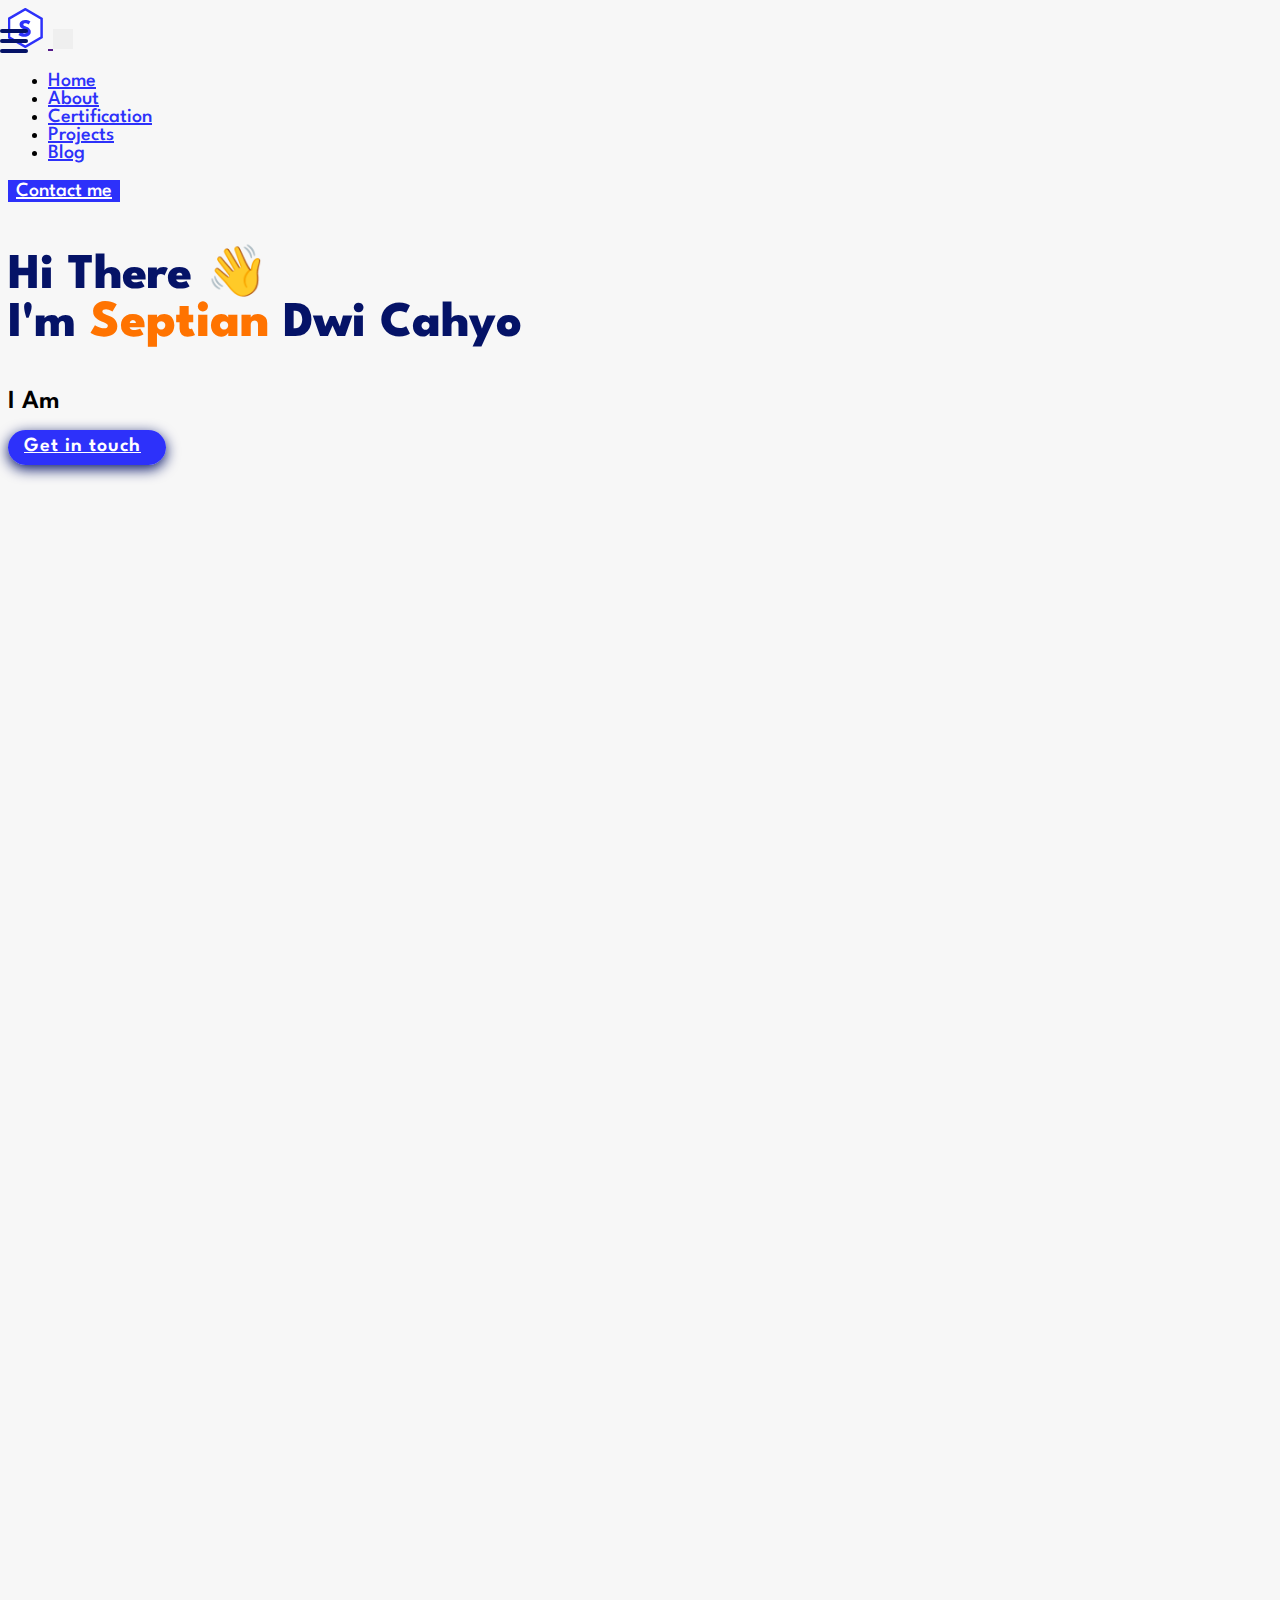
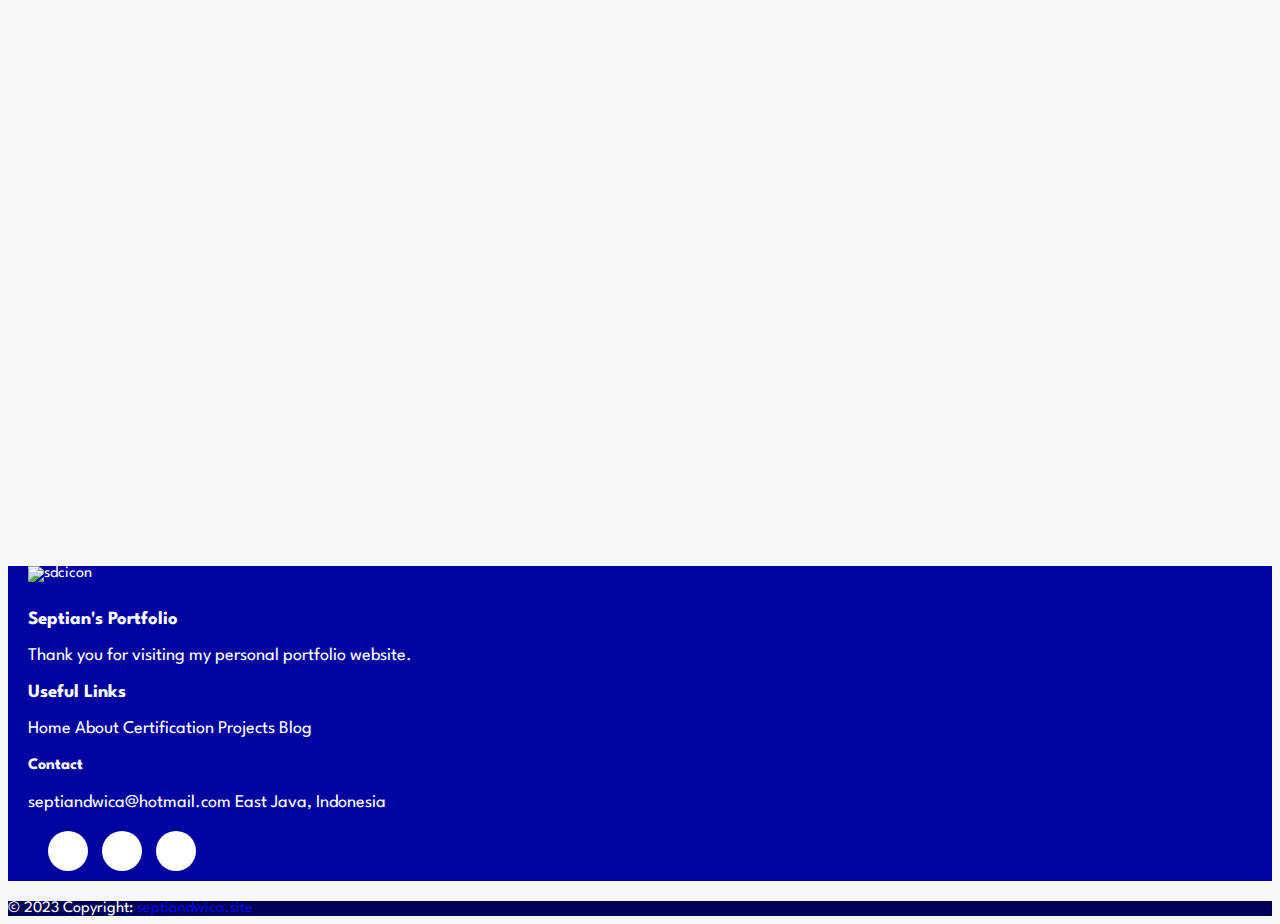
==== index.html @ 1469646e "update" ====
<!DOCTYPE html>
<html lang="en">
    <head>
        <meta charset="utf-8"/>
        <meta name="viewport" content="width=device-width, initial-scale=1"/>
        <meta
            name="keywords"
            content="Septiandwica, Septian dwi cahyo, septian, portfolio, personal portfolio, portfolio design, portfolio website"/>
        <meta
            name="description"
            content="Welcome to septian's Portfolio. Front-End Web Developer, UI/UX Designer and Content Creator"/>
        <link
            href="https://cdn.jsdelivr.net/npm/bootstrap@5.3.0-alpha1/dist/css/bootstrap.min.css"
            rel="stylesheet"
            integrity="sha384-GLhlTQ8iRABdZLl6O3oVMWSktQOp6b7In1Zl3/Jr59b6EGGoI1aFkw7cmDA6j6gD"
            crossorigin="anonymous"/>
        <link rel="stylesheet" href="src/style.css"/>
        <link
            rel="stylesheet"
            href="https://cdnjs.cloudflare.com/ajax/libs/font-awesome/6.2.1/css/all.min.css"
            integrity="sha512-MV7K8+y+gLIBoVD59lQIYicR65iaqukzvf/nwasF0nqhPay5w/9lJmVM2hMDcnK1OnMGCdVK+iQrJ7lzPJQd1w=="
            crossorigin="anonymous"
            referrerpolicy="no-referrer"/>
        <link rel="stylesheet" href="https://unpkg.com/aos@next/dist/aos.css"/>
        <link id="favicon" rel="shortcut icon" href="./assets/img/sdcicon.svg"/>
        <title>Septian Dwi Cahyo</title>
    </head>
    <body class="click-trigger">
        <nav
            class="navbar d-flex w-100 position-fixed navbar-expand-lg navbar-light bg-transparent">
            <div class="container">
                <a class="navbar-brand" href="">
                    <svg
                        id="icon-bg"
                        width="40"
                        height="40"
                        viewbox="0 0 486 486"
                        xmlns="http://www.w3.org/2000/svg">
                        <path
                            id="icon-st"
                            d="M12.5 128.717L210.444 14.4338L408.388 128.717V357.283L210.444 471.566L12.5 357.283V128.717Z"
                            stroke="#2D31FA"
                            stroke-width="30"/>
                        <path
                            id="icon-s"
                            d="M207.6 144.4C219.9 144.4 230.65 145.75 239.85 148.45C249.05 151.15 256.45 154 262.05 157C267.65 160 271.05 162 272.25 163L250.65 199.15C249.05 197.95 246.3 196.2 242.4 193.9C238.6 191.6 234.05 189.55 228.75 187.75C223.55 185.95 218.1 185.05 212.4 185.05C204.7 185.05 198.45 186.45 193.65 189.25C188.95 191.95 186.6 196 186.6 201.4C186.6 205.1 187.85 208.45 190.35 211.45C192.95 214.35 196.85 217.15 202.05 219.85C207.35 222.45 214.05 225.3 222.15 228.4C229.55 231.1 236.5 234.3 243 238C249.5 241.7 255.2 246.1 260.1 251.2C265.1 256.2 269.05 262 271.95 268.6C274.85 275.2 276.3 282.7 276.3 291.1C276.3 301.1 274.25 309.8 270.15 317.2C266.05 324.5 260.45 330.55 253.35 335.35C246.35 340.15 238.35 343.7 229.35 346C220.45 348.4 211.2 349.6 201.6 349.6C188 349.6 175.8 348.05 165 344.95C154.3 341.85 145.65 338.5 139.05 334.9C132.45 331.3 128.5 328.9 127.2 327.7L149.55 290.05C150.75 290.95 153.05 292.4 156.45 294.4C159.95 296.4 164.2 298.5 169.2 300.7C174.2 302.8 179.5 304.6 185.1 306.1C190.8 307.6 196.4 308.35 201.9 308.35C211.1 308.35 218 306.6 222.6 303.1C227.2 299.5 229.5 294.8 229.5 289C229.5 284.7 228.05 280.85 225.15 277.45C222.25 274.05 217.9 270.85 212.1 267.85C206.3 264.75 199.05 261.5 190.35 258.1C181.65 254.6 173.5 250.35 165.9 245.35C158.4 240.35 152.3 234.1 147.6 226.6C142.9 219.1 140.55 209.8 140.55 198.7C140.55 187.6 143.65 178 149.85 169.9C156.15 161.7 164.4 155.4 174.6 151C184.9 146.6 195.9 144.4 207.6 144.4Z"
                            fill="#2D31FA"/>
                    </svg>
                </a>

                <button
                    class="navbar-toggler position-relative collapsed"
                    type="button"
                    data-bs-toggle="collapse"
                    data-bs-target="#navbarNav"
                    aria-controls="navbarNav"
                    aria-expanded="false"
                    aria-label="Toggle navigation">
                    <span class="toggler-icon d-block top-bar"></span>
                    <span class="toggler-icon d-block middle-bar"></span>
                    <span class="toggler-icon d-block bottom-bar"></span>
                </button>
                <div class="collapse navbar-collapse" id="navbarNav">
                    <ul class="navbar-nav mx-auto">
                        <li class="nav-item mx-2">
                            <a class="nav-link" href="#home">Home</a>
                        </li>
                        <li class="nav-item mx-2">
                            <a class="nav-link" href="#about">About</a>
                        </li>
                        <li class="nav-item mx-2">
                            <a class="nav-link" href="#certification">Certification</a>
                        </li>
                        <li class="nav-item mx-2">
                            <a class="nav-link" href="#project">Projects</a>
                        </li>
                        <li class="nav-item mx-2">
                            <a class="nav-link" target="_blank" href="https://blog.septiandwica.site">Blog</a >
                        </li>
                    </ul>
                    <form>
                        <a
                            class="btn"
                            href="mailto:septiandwica@hotmail.com"
                            rel="noopener noreferrer"
                            target="_blank"
                            type="button">Contact me</a>
                    </form>
                </div>
            </div>
        </nav>

        <section class="home d-flex position-relative align-items-center justify-content-center" id="home">
            <div id="particles-js" class="position-absolute"></div>
            <div class="content d-flex flex-wrap flex-row">
                <div class="intro">
                    <h2>
                        Hi There 👋<br/>
                        I'm
                        <span>Septian</span>
                        Dwi Cahyo
                    </h2>
                    <p>I Am
                        <span class="typing-text"></span></p>
                    <a href="#contact" class="btn mt-5 mb-0">
                        <span>Get in touch</span>
                        <i class="fas fa-arrow-circle-down"></i>
                    </a>
                    <div class="socials mt-4 position-relative">
                        <ul class="social-icons my-0 px-0">
                            <li class="d-inline-block">
                                <a
                                    class="linkedin d-inline-block"
                                    aria-label="LinkedIn"
                                    href="https://www.linkedin.com/in/septian-dwi-ch/"
                                    target="_blank">
                                    <i class="fab fa-linkedin"></i>
                                </a>
                            </li>
                            <li class="d-inline-block">
                                <a
                                    class="github d-inline-block"
                                    aria-label="GitHub"
                                    href="https://github.com/septiandwica"
                                    target="_blank">
                                    <i class="fab fa-github"></i>
                                </a>
                            </li>
                            <li class="d-inline-block">
                                <a
                                    class="instagram d-inline-block"
                                    aria-label="Instagram"
                                    href="https://www.instagram.com/septian.dwica"
                                    target="_blank">
                                    <i class="fab fa-instagram"></i>
                                </a>
                            </li>
                        </ul>
                    </div>
                </div>
                <div class="image">
                    <img draggable="false" src="assets/img/sdcs-hero.png" alt=""/>
                </div>
            </div>
        </section>

        <section class="about" id="about">
            <div class="container d-flex flex-column">
                <div class="title" data-aos="fade-down" data-aos-duration="1000">
                    <h2 class="text-center">
                        <i class="fas fa-user-alt"></i>
                        About
                        <span>Me</span>
                    </h2>
                </div>
                <div class="content d-flex align-items-center justify-content-center ">
                    <div class="image" data-aos="fade-right" data-aos-duration="1000">
                        <img src="assets/img/sdcs-profile.png" draggable="false"/>
                    </div>
                    <div class="intro" data-aos="fade-left" data-aos-duration="1000">
                        <h3>I'm Tian</h3>
                        <span class="tagline">Front-End Web Developer</span>
                        <p>
                            Now, I'm 19 years old. I'm based in East Java, Indonesia. I'm graduated from
                            senior high school majoring in science. I'm very passionate about improving my
                            coding skills, UI/UX Design & developing websites. I'm working for myself and
                            freelancing to improve my skills. I like creating interactive websites.
                        </p>
                        <div class="hire-me">
                            <p>
                                <span>
                                    <i class="fa fa-envelope"></i>
                                    Email :
                                </span>
                                septiandwica@hotmail.com
                            </p>
                            <p>
                                <span>
                                    <i class="fa fa-map-marked"></i>
                                    Place :
                                </span>
                                East Java, Indonesia
                            </p>
                        </div>
                        <div class="cv-btn d-flex flex-column">
                            <a href="#skills" class="btn btn-outline-primary">
                                <span>Skills & Abilitties</span>
                                <i class="fas fa-arrow-circle-down"></i>
                            </a>
                            <a href="#" class="btn btn-outline-primary">
                                <span>Download CV</span>
                                <i class="fas fa-download"></i>
                            </a>
                        </div>
                    </div>
                </div>

            </div>
            <div class="skills d-flex flex-column" id="skills">
                <div class="container d-flex flex-column">
                    <div class="title" data-aos="fade-down" data-aos-duration="1000">
                        <h2>
                            <i class="fas fa-laptop-code"></i>
                            Skills & Abilitties
                        </h2>
                    </div>
                    <div
                        class="box d-flex flex-column align-items-center justify-content-center"
                        data-aos="fade-left"
                        data-aos-duration="1000">
                        <h3>Front-End Web
                            <span>Developer</span></h3>
                        <div class="image">
                            <img draggable="false" src="assets/img/skills/icons8-html-5.svg" alt="HTML5"/>
                            <img draggable="false" src="assets/img/skills/icons8-css3.svg" alt="CSS3"/>
                            <img draggable="false" src="assets/img/skills/icons8-javascript.svg" alt="JS"/>
                            <img
                                draggable="false"
                                src="assets/img/skills/icons8-node-js.svg"
                                alt="Node-JS"/>
                            <img
                                draggable="false"
                                src="assets/img/skills/icons8-bootstrap.svg"
                                alt="Bootstrap"/>
                            <img
                                draggable="false"
                                src="assets/img/skills/icons8-sublime-text.svg"
                                alt="Sublime-text"/>
                            <img
                                draggable="false"
                                src="assets/img/skills/icons8-visual-studio.svg"
                                alt="VSCode"/>
                            <img draggable="false" src="assets/img/skills/icons8-github.svg" alt="Github"/>
                            <img draggable="false" src="assets/img/skills/vercel.svg" alt=""/>
                            <img draggable="false" src="assets/img/skills/icons8-jquery.svg" alt=""/>
                        </div>
                    </div>
                    <div class="box" data-aos="fade-right" data-aos-duration="1000">
                        <h3>UI/UX
                            <span>Designer</span></h3>
                        <div class="image">
                            <img draggable="false" src="assets/img/skills/icons8-figma.svg" alt="Figma"/>
                            <img draggable="false" src="assets/img/skills/icons8-sketch.svg" alt="Sketch"/>
                        </div>
                    </div>
                    <div class="box" data-aos="fade-left" data-aos-duration="1000">
                        <h3>Content
                            <span>Creator</span></h3>
                        <div class="image">
                            <img
                                draggable="false"
                                src="assets/img/skills/icons8-adobe-premiere-pro.svg"
                                alt="Premiere Pro"/>
                            <img
                                draggable="false"
                                src="assets/img/skills/icons8-adobe-photoshop.svg"
                                alt="Photoshop"/>
                            <img
                                draggable="false"
                                src="assets/img/skills/icons8-youtube.svg"
                                alt="Youtube"/>
                            <img draggable="false" src="assets/img/skills/icons8-tiktok.svg" alt="Tiktok"/>
                        </div>
                    </div>
                </div>
            </div>
        </section>
        <section
            class="certification d-flex flex-column align-items-center justify-content-center"
            id="certification">
            <div class="title" data-aos="fade-down" data-aos-duration="1000">
                <h2 class="text-center">
                    <i class="fa fa-certificate"></i>
                    Certification
                </h2>
            </div>
            <div class="content d-flex flex-wrap justify-content-center">
                <!-- <div class="box" data-aos="zoom-in" data-aos-duration="2000"> <img
                draggable="false" src="assets/img/certification/uiux skillsacademy.jpg" alt=""/>
                <div class="description"> <h3> Designing the visual appearance of the website
                (UI Design) with Figma for website designers </h3> <p>By <span>Skill Academy x
                Prakerja</span> </p> <div class="credentials"> <a target="_blank"
                href="https://skillacademy.com/sertifikat/9Y4A6M5YDSZ72E"> view credentials <i
                class="fas fa-angle-right"></i> </a> </div> </div> </div> -->
            </div>
            <div class="loadmore-btn my-5" data-aos="fade-down">
                <a href="#certifications" class="btn btn-outline-primary">Load More
                </a>
            </div>
        </section>

        <section class="project " id="project">
            <div
                class="container d-flex flex-wrap justify-content-center align-items-center">
                <div class="title" data-aos="fade-down" data-aos-duration="1000">
                    <h2 class="text-center">
                        <i class="fa fa-laptop-code"></i>
                        Projects</h2>
                </div>
                <div
                    class="content d-flex flex-row flex-wrap align-items-center justify-content-center"
                    data-aos="fade-down">
                    <!-- <div class="cards"> <img draggable="false"
                    src="/assets/img/project/form.png" alt=""/> <div class="container"> <div
                    class="tag"> <h3>Form Website</h3> <h5>HTML & CSS</h5> </div> <div class="desc">
                    <p> This is my first project. I Learn in freecodecamp to make form website using
                    HTML & CSS </p> <div class="btns d-flex justify-content-sm-around"> <a
                    href="https://septiandwica.github.io/Survey-Form/" class="btn" target="_blank">
                    <i class="fas fa-eye"></i> Demo</a > <a
                    href="https://github.com/Septiandwica/Survey-Form" class="btn" target="_blank">
                    <i class="fas fa-code"></i>Code</a > </div> </div> </div> </div> -->
                </div>
                <div class="viewall-btn d-flex my-5 ">
                    <a href="#project" class=" btn btn-outline-light" data-aos="fade-down">
                        <span>View All</span>
                        <i class="fas fa-angle-right"></i>
                    </a>
                </div>
            </div>
        </section>

        <section
            id="contact"
            class="contact d-flex flex-column align-items-center justify-content-center text-center">
            <h2 class="title" data-aos="fade-down" data-aos-duration="1000">Get In
                <span>Touch</span></h2>
            <p data-aos="fade-down" data-aos-duration="1000">Although I’m not currently
                looking for any new opportunities, my inbox is always open. Whether you have a
                question or just want to say hi, I’ll try my best to get back to you!</p>
            <a
                data-aos="fade-down"
                data-aos-duration="1000"
                class="email-link btn btn-outline-primary"
                href="mailto:septiandwica@hotmail.com"
                rel="noopener noreferrer"
                target="_blank">Say Hello
                <i class="fa fa-envelope"></i>
            </a>
        </section>

        <footer id="footer" class="footer d-flex flex-column">
            <div class="top d-flex justify-content-sm-around">
                <div class="content  d-flex flex-column">
                    <img src="assets/img/sdcicon.svg" alt="sdcicon">
                    <h3>Septian's Portfolio</h3>
                    <p>Thank you for visiting my personal portfolio website.</p>
                </div>
                <div class="content d-flex flex-column ">
                    <h3>Useful Links</h3>
                    <a href="#home">
                        <i class="fa fa-arrow-circle-right"></i>
                        Home</a>
                    <a href="#about">
                        <i class="fa fa-arrow-circle-right"></i>
                        About</a>
                    <a href="#certification">
                        <i class="fa fa-arrow-circle-right"></i>
                        Certification</a>
                    <a href="#project">
                        <i class="fa fa-arrow-circle-right"></i>
                        Projects</a>
                    <a href="https://blog.septiandwica.site">
                        <i class="fa fa-arrow-circle-right"></i>
                        Blog</a>
                </div>
                <div class="content  d-flex flex-column">
                    <h4>Contact</h4>
                    <a
                        href="mailto:septiandwica@hotmail.com"
                        rel="noopener noreferrer"
                        target="_blank">
                        <i class="fas fa-envelope"></i>
                        septiandwica@hotmail.com</a>
                    <a>
                        <i class="fas fa-map-marked-alt"></i>
                        East Java, Indonesia
                    </a>
                    <div class="socials">
                        <a
                            href="https://www.linkedin.com/in/septian-dwi-ch"
                            class="fab fa-linkedin"
                            aria-label="LinkedIn"
                            target="_blank"></a>
                        <a
                            href="https://github.com/Septiandwica"
                            class="fab fa-github"
                            aria-label="GitHub"
                            target="_blank"></a>
                        <a
                            href="https://instagram.com/septian.dwica"
                            class="fab fa-instagram"
                            aria-label="Instagram"
                            target="_blank"></a>
                    </div>
                </div>
            </div>
            <div class="bottom">
                <div class="text-center p-4">
                    © 2023 Copyright:
                    <a class="text-reset fw-bold" href="https://septiandwica.site/">septiandwica.site</a>
                </div>
            </div>
        </footer>

        <!-- cdn script js-->
        <script
            src="https://cdnjs.cloudflare.com/ajax/libs/typed.js/2.0.5/typed.min.js"
            integrity="sha512-1KbKusm/hAtkX5FScVR5G36wodIMnVd/aP04af06iyQTkD17szAMGNmxfNH+tEuFp3Og/P5G32L1qEC47CZbUQ=="
            crossorigin="anonymous"
            referrerpolicy="no-referrer"></script>
        <script
            src="https://cdn.jsdelivr.net/npm/bootstrap@5.3.0-alpha1/dist/js/bootstrap.bundle.min.js"
            integrity="sha384-w76AqPfDkMBDXo30jS1Sgez6pr3x5MlQ1ZAGC+nuZB+EYdgRZgiwxhTBTkF7CXvN"
            crossorigin="anonymous"></script>
        <script
            src="https://code.jquery.com/jquery-3.6.3.js"
            integrity="sha256-nQLuAZGRRcILA+6dMBOvcRh5Pe310sBpanc6+QBmyVM="
            crossorigin="anonymous"></script>
        <script src="https://unpkg.com/scrollreveal"></script>
        <script src="https://unpkg.com/aos@next/dist/aos.js"></script>

        <!-- main script js -->
        <script src="src/particle.js"></script>
        <script src="src/app.js"></script>
        <script src="src/script.js"></script>
    </body>
</html>
---- src/style.css ----
@import url('https://fonts.googleapis.com/css2?family=League+Spartan:wght@400;500;600;800;900&display=swap');

:root{
  --display: #f7f7f7;
  --light: #fff;
  --dark: #000;
  --danger: #ff7300;
  --primary: #2D31FA;
  --second: #051367;
  --second-light: #00073a;
  --third: #5D8BF4;
  --true: #52e5ff;
}

body{
  font-family: 'League Spartan';
  background: var(--display) ;
}

html {
  overflow-x: hidden;
}
html::-webkit-scrollbar {
  width: 8px;
}
html::-webkit-scrollbar-track {
  background: var(--true);
}
html::-webkit-scrollbar-thumb {
  background: var(--danger);
}



.navbar{
  z-index: 15;
  font-weight: 500;
  font-size: 20px;
}
.nav-link:hover{
  color: var(--primary);
}
.nav-link{
  color: var(--primary);
}
.navbar-brand #icon-bg{
  fill: var(--light);
}
.navbar-brand #icon-bg:hover{
  fill : var(--true);
}

.navbar-toggler{
  width: 20px;
  height: 20px;
  transition: .5s ease-in-out;
}

.navbar-toggler,
.navbar-toggler:focus,
.navbar-toggler:active,
.toggler-icon:focus{
  outline: none;
  box-shadow: none;
  border: 0;
}
.navbar-toggler span {
  margin: 0;
  padding: 0;
}

.toggler-icon {
  position: absolute;
  height: 4px;
  width: 28px;
  background: var(--second);
  border-radius: 2px;
  opacity: 1;
  left: 0;
  transform: rotate(0deg);
  transition: .25s ease-in-out;
}

.toggler-icon .middle-bar{
  margin-top: 0px;
}


.navbar-toggler .top-bar{
  margin-top: 0px;
  transform: rotate(135deg);
}
.navbar-toggler .middle-bar{
  opacity: 0;
  filter: alpha(opacity=0);
}

.navbar-toggler .bottom-bar{
  margin-top: 0px;
  transform: rotate(-135deg);
}

.navbar-toggler.collapsed .top-bar{
  margin-top: -10px;
  transform: rotate(0deg);
}

.navbar-toggler.collapsed .middle-bar{
  opacity: 1;
  filter: alpha(opacity=100);
}

.navbar-toggler.collapsed .bottom-bar{
  margin-top: 10px;
  transform: rotate(0deg);
}

form .btn{
  font-size: 20px;
  padding:2px 8px;
  font-weight: 500;
  color: var(--light);
  background: var(--primary);
}
.btn:hover{
  background: var(--second);
  color: var(--light);
}

.navbar-color{
  background: var(--light);
  transition: all ease-in-out .2s;
}
.bg-transparent{
  transition: all ease-in-out .2s;
}



/* home */
.home {
  min-height: 100vh;
  flex-direction: row;
}
.home #particles-js {
  height: 100%;
  width: 100%;
}

.home .content {
  z-index: 1;
  padding-top: 0;
  justify-content: center;
  align-items: center;
}

.home .content .image{
  margin-left: 50px;
}
.home .content .image img {
  width: 360px;

  border-radius: 50%;
  box-shadow: 0 3px 10px var(--danger);
  cursor: pointer;
}
.home .content .image img:hover{
  width: 380px;
  transition: .5s;
  box-shadow: 0 6px 20px var(--danger);
}

.home .content .intro h2 {
  color: var(--second);
  font-size: 50px ;
  font-weight: 800;
}
.home .content .intro h2 span {
  font-size: 52px;
  font-weight: 800;
  color: var(--danger);
}
.home .content .intro p {
  font-size: 26px;
  color: var(--dark);
  font-weight: 600;
}
.home .content .intro p span {
  font-size: 28px;
  color: var(--second);
  font-weight: 600;
}
.home .btn {
  line-height: 0;
  padding: 10px 16px;
  border-radius: 35px;
  transition: 0.5s;
  color: var(--light);
  background: var(--primary);
  box-shadow: 0px 4px 14px var(--second);
}

.home .btn span {
  font-weight: 600;
  font-size: 20px;
  letter-spacing: 1px;
}
.home .btn i {
  margin-left: 9px;
  font-size: 20px;
  transition: 0.5s;
}
.home .btn:hover {
  background: var(--second);
}
.home .btn:hover i {
  transform: translateX(6px);
}

.socials .social-icons {
  list-style: none;
}

.social-icons a {
  font-size: 18px;
  width: 35px;
  height: 35px;
  text-align: center;
  margin-right: 10px;
  border-radius: 100%;
  line-height: 40px;
  color: var(--true);
  background-color: var(--dark);
  -webkit-transition: all 0.2s linear;
  -o-transition: all 0.2s linear;
  transition: all 0.2s linear;
}

.social-icons a:active,
.social-icons a:focus,
.social-icons a:hover {
  color: var(--light);
  background-color: var(--primary);
}

.social-icons a.github:hover,
.social-icons a.linkedin:hover,
.social-icons a.instagram:hover {
  background-color: var(--dark);
}



/* home responsive */
@media screen and (max-width: 1024px) {
  .home .content{
    margin: 90px 10px 30px 10px;
  }
  .home .content .image {
    margin: 60px 0px 40px 0px;
  }
  .home .content .image img {
    width: 340px;
  }
  .home .content .image img:hover{
    width: 360px;
  }
  .home{
    flex-direction: column;
  }
}
@media screen and (max-width: 645px) {
  
  .home .content .image img {
    width: 280px;
  }
  .home .content .image img:hover{
    width: 290px;
  }
  .home .content .intro h2 {
    font-size: 45px;
  }
  .home .content .intro h2 span {
    font-size: 46px;
  }
  .home .content .intro p {
    font-size: 24px;
  }
  .home .content .intro p span {
    font-size: 25px;
  }
}


/* About Section */
.about {
  min-height: 100vh;
}

.about .container .title h2 {
  font-size: 40px ;
  padding-top: 100px;
  font-weight: 800;
  margin-bottom: 40px;
}
.about .container .title i{
  font-size: 36px;
}
.about .container .title h2 span {
  color: var(--primary);
}
.about .container {
  height: 100%;;
  margin-bottom: 40px;
}
.about .container .content{
  margin: 40px 0 40px 0;
  flex-direction: row;
}

.about .container .content .image img {
  width: 380px;
  box-shadow: 0 3px 20px var(--second);
  cursor: pointer;
  border-radius: 50%;
  mix-blend-mode: luminosity;
}
.about .container .content .image:nth-child(1) img:hover{
  animation: profile-animation 8s ease-in-out infinite;
  box-shadow: 0 5px 40px var(--second);
  mix-blend-mode: normal;
}

@keyframes profile-animation {
  0%{
    border-radius: 50% 40% 30% 70% / 60% 30% 70% 40% ;
  }
  50%{
    border-radius: 30% 60% 70% 40% / 50% 60% 30% 60% ;
  }
  100%{
    border-radius: 60% 40% 30% 70% / 60% 30% 70% 40% ;
  }
} 

.about .container .content .intro{
  width: 40vw;
  margin-left: 80px;
  justify-content: center;
  color: var(--dark);
}
.about .container .content .intro h3 {
  font-size: 30px;
  font-weight: 700;
}
.about .container .intro .tagline{
  font-size: 22px;
  line-height: .5;
  font-weight: 600;
}
.about .container .content .intro p{
  padding-top: 22px;
  font-size: 18px;
  line-height: 1.2;
  text-align: justify;
}
.about .container .intro .hire-me span{
  color: var(--second);
  
}
.about .container .content .intro .hire-me p{
  font-size: 18px;

  margin: 9px;
}
.about .container .content .intro .cv-btn{
  width: 170px;
  margin-top: 20px;
}
.about .container .content .intro  .cv-btn .btn{
  margin: 10px 0px 10px 0px; 
  font-size: 16px;
  font-weight: 600;
  transition: .5s;
  line-height: 0;
  padding: 8px 0px;
  border-radius: 40px;
  box-shadow: 0px 2px 5px var(--second);
}
.about .container .content .intro .cv-btn .btn i{
  font-size: 18px;
  transition: .5s;
}
.about .container .content .intro .cv-btn .btn:hover {
  background: var(--second);
  color: var(--light);
}
.about .container .content .intro .cv-btn .btn:hover i {
  transform: translateX(8px);
  
}

.about .skills{
  background: #0003a0;
  color: var(--light);
  min-height: 100vh;
  align-items: center;
} 
.about .skills .container .title h2{
  font-size: 40px;
  text-align: center;
  margin-bottom: 60px;
}
.about .skills .container .title i{
  color: yellow;
  font-size: 36px;
}

.about .skills .container{
  justify-content: center;
}
.about .skills .container .box{
  border-radius: 20px;
  width: 100%;
  box-sizing: border-box;
  background:  #080255ec;
  color: var(--light);
  padding: 20px 8vh;
  margin-bottom: 30px;
}
.about .skills .container .box h3{
  font-size: 24px;
  font-weight: 500;
  letter-spacing: 2px;
  margin-bottom: 20px;
  text-align: center;
}

.about .skills .container .box span{
  color: yellow;
}

.about .skills .container .box .image{
  display: flex;
  align-items: center;
  justify-content: center;
  flex-wrap: wrap;
}
.about .skills .container .box .image img{
  width: 50px;
  box-sizing: border-box;
  background-color: #02033a;
  border-radius: 10px;
  padding: 5px;
  margin: 5px;
  transition: .5s;

}
.about .skills .container .box .image img:hover{
  background-color: var(--dark);
}

@media screen and (max-width: 1024px) {
  .about .container{
    margin-bottom: 90px;
  }
  .about .container .content{
    margin: 40px 0 40px 0;
    flex-direction: column;
  }
  .about .container .content .intro{
    width: 100%;
    margin: 40px 0px 0px 0px;
  }
  .about .container .content .image img {
    width: 300px;
  }
  .about .container .content .intro{
    margin-left: 30px;
  }
}
@media screen and (max-width: 645px) {
  .about .container .content .image img {
    width: 280px;
  }
  .about .container .content .intro{
    margin-left: 0px;
    width: 80%;
  }

}


/* Certification */
.certification{
  min-height: 100vh;
}
.certification .title h2{
  font-size: 40px ;
  font-weight: 800;
} 
.certification .title i{
  color: var(--primary);
}
.certification .content{
  gap: 60px;
  margin: 40px 20px;
}
.certification .content .box{
  box-shadow: 0 0 20px var(--second);
  position: relative;
  height: 460px;
  width: 320px;
  border-radius: 5px;
  transition: 1s;
}
.certification .content .box:nth-child(3)~ .box{
  display: none;
  transition: 1s;
}
.certification .content .box img{
  border-radius: 5px 5px 0px 0px;
  width: 100%;
  object-fit: cover;
}
.certification .content .box .desc {
  text-align: center;
  margin-top: 30px;
}
.certification .content .box .desc h3{
  font-size: 20px;
}
.certification .content .box .desc p{
  font-size: 16px;
}
.certification .content .box .desc .credentials a{
  font-size: 16px;
  text-decoration: none;
  background: var(--primary);
  color: var(--light);
}
.certification .content .box .desc .credentials a:hover{
  background: var(--second);
}
.certification .loadmore-btn a{
  font-size: 18px;
  font-weight: 600;
  margin-bottom: 50px;
}



/* Project */
.project{
  min-height: 100vh;
  background: #0003a0;

}
.project .container .title h2{
  font-size: 40px ;
  padding-top: 120px;
  font-weight: 800;
  color: var(--light);
} 
.project .container .title i{
  color: var(--danger);
  font-size: 38px;
}

.project .container .content{
  margin: 0px;
}


.project .container .content .cards {
  border-radius: 5px;
  position: relative;
  height: 290px;
  overflow: hidden;
  flex: 1 1 400px;
  cursor: pointer;
  margin: 20px;
}
.project .container .content .cards img {
  width: 100%;
  height: 100%;
  object-fit: cover;
}

.project .container .content .cards .desc-content {
  height: 100%;
  width: 100%;
  position: absolute;
  top: 70%;
  background: var(--display);
  transition: .8s;
}
.project .container .content .cards .desc-content .tag,
.project .container .content .cards .desc-content .desc{
  margin-left: 10px;
}


.project .container .content .cards .desc-content .tag {
  height: 90px;
}
.project .container .content .cards .desc-content .tag h3 {
  font-size: 24px;
  margin-top: 20px;
  font-weight: 600;
}
.project .container .content .cards .desc-content .tag h5{
  color: var(--danger); 
  font-weight: 600;
  font-size: 18px;
}
.project .container .content .cards:hover .desc-content {
  top: 25%;
}
.project .container .content .desc p {
  font-size: 16px;
}
.project .container .content .desc .btns {
  width: 100%;
}
.project .container .content .desc .btns .btn {
  line-height: 0;
  padding: 5px 10px;
  border-radius: 5px;
  font-size: 16px;
  letter-spacing: 1.5px;
  color: var(--light);
  background: var(--third);
}
.project .container .content .desc .btns .btn:hover {
  background: var(--primary);
  transform: scale(.95);
}
.project .container .viewall-btn .btn{
  font-size: 18px;
  text-align: center;
  font-weight: 600;
  margin-bottom: 50px;
}

.project .container .viewall-btn .btn:hover {
  background: var(--light);
  color: var(--dark);
}
.project .container .viewall-btn .btn:hover i {
  transform: translateX(5px);
  transition: .5s;
}


/* contact */
.contact{
  height: 80vh;
}


.contact p{
  max-width: 650px;
  font-size: 20px;
  margin: 40px;
}
.contact a{

  font-size: 20px;
}

.contact h2{
  font-size: 40px;
  font-weight: 800;

}
.contact h2 span{
  color: var(--primary);
}



/* footer */
footer{
  height: 100%;
}

footer .top{
  background: #0003a0;
}

footer .bottom{
  background: #000155;
  color: var(--light);
}
footer .bottom a{
  text-decoration: none;
}
footer .content{
    margin: 20px;
    text-decoration: none;
    color: var(--light);
}
footer .content img{
  width: 50px;
  margin-bottom: 10px;
}
footer .content:nth-child(3) a i{
  color: var(--danger);
}
footer .content a, 
footer .content p{
  text-decoration: none;
  color: var(--light);
  margin-bottom: 6px;
  font-size: 18px;
}footer .content a:hover{
  color: var(--danger);
}

footer .content .socials{
  margin: 20px;
}

footer .content .socials a{
  font-size: 22px;
  width: 40px;
  height: 40px;
  text-align: center;
  margin-right: 10px;
  border-radius: 100%;
  display: inline-block;
  line-height: 42px;
  color: var(--dark);
  background-color: var(--light);
  -webkit-transition: all 0.2s linear;
  -o-transition: all 0.2s linear;
  transition: all 0.2s linear;
}

footer .content .socials a:active,
footer .content .socials a:focus,
footer .content .socials a:hover {
  background-color: var(--danger);
  color: var(--second-light);
}

footer .content .socials a.github:hover,
footer .content .socials a.linkedin:hover,
footer .content .socials a.instagram:hover {
  background-color: var(--dark);
}


@media screen and (max-width: 860px) {
  footer .top{
    flex-direction: column;
  }
}
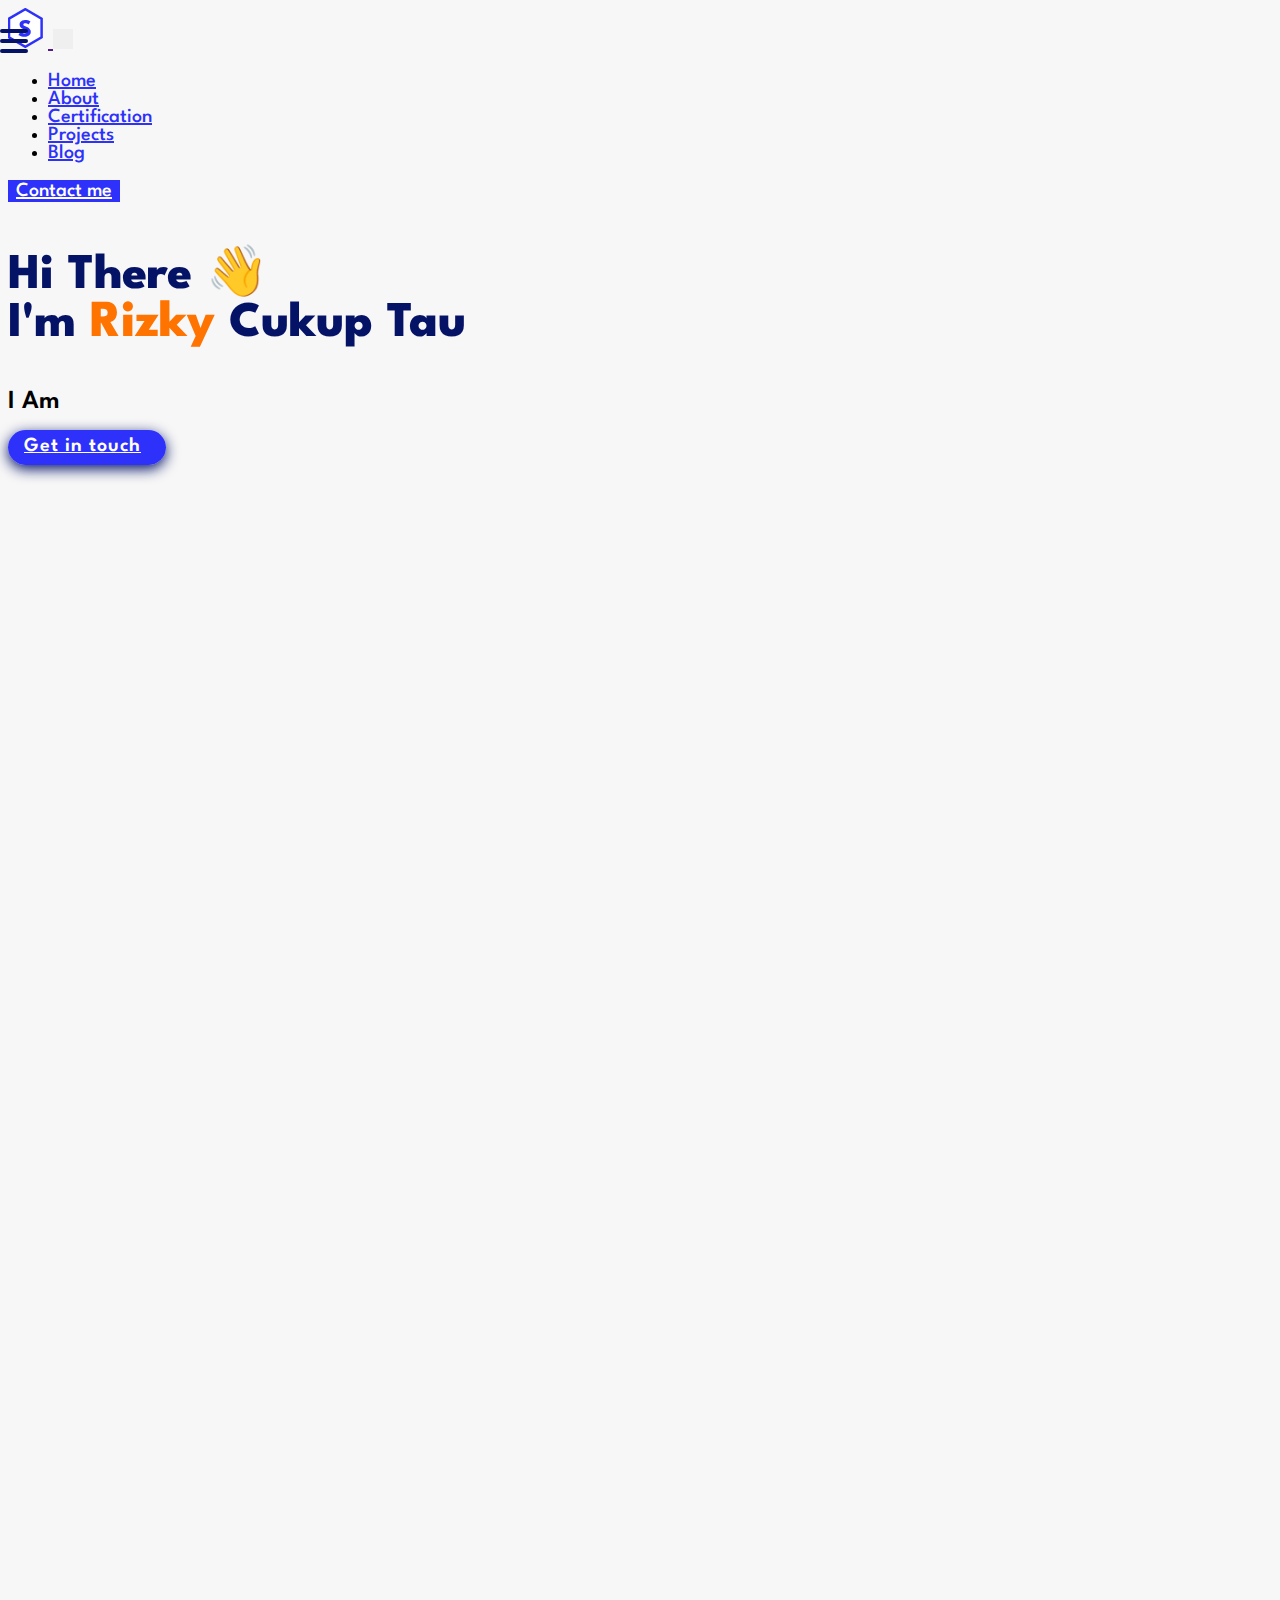
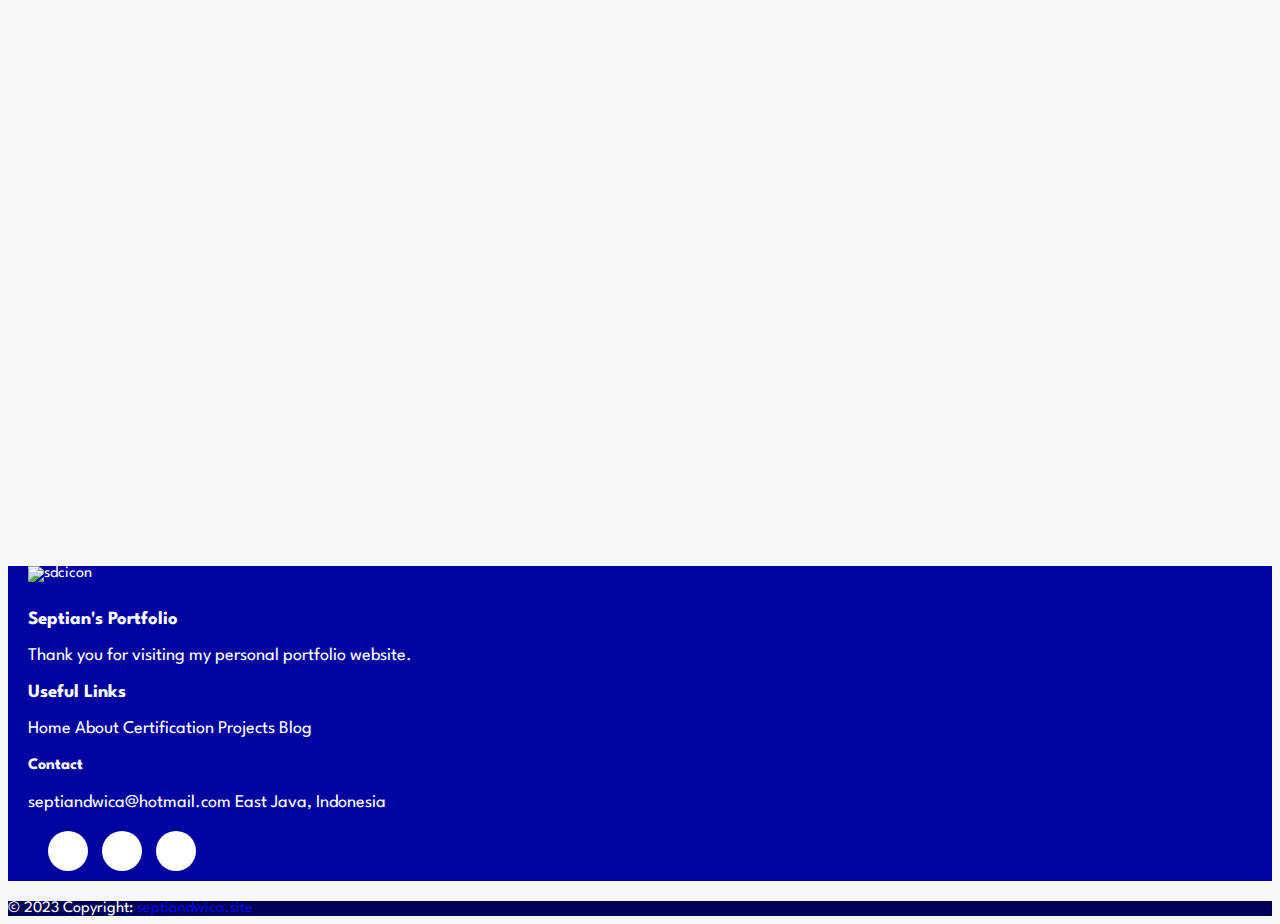
==== commit 0849bf8f: "Update index.html" ====
--- a/index.html
+++ b/index.html
@@ -23,7 +23,7 @@
             referrerpolicy="no-referrer"/>
         <link rel="stylesheet" href="https://unpkg.com/aos@next/dist/aos.css"/>
         <link id="favicon" rel="shortcut icon" href="./assets/img/sdcicon.svg"/>
-        <title>Septian Dwi Cahyo</title>
+        <title>Portofolio Rizky</title>
     </head>
     <body class="click-trigger">
         <nav
@@ -97,8 +97,8 @@
                     <h2>
                         Hi There 👋<br/>
                         I'm
-                        <span>Septian</span>
-                        Dwi Cahyo
+                        <span>Rizky</span>
+                        Cukup Tau
                     </h2>
                     <p>I Am
                         <span class="typing-text"></span></p>
@@ -424,4 +424,4 @@
         <script src="src/app.js"></script>
         <script src="src/script.js"></script>
     </body>
-</html>+</html>
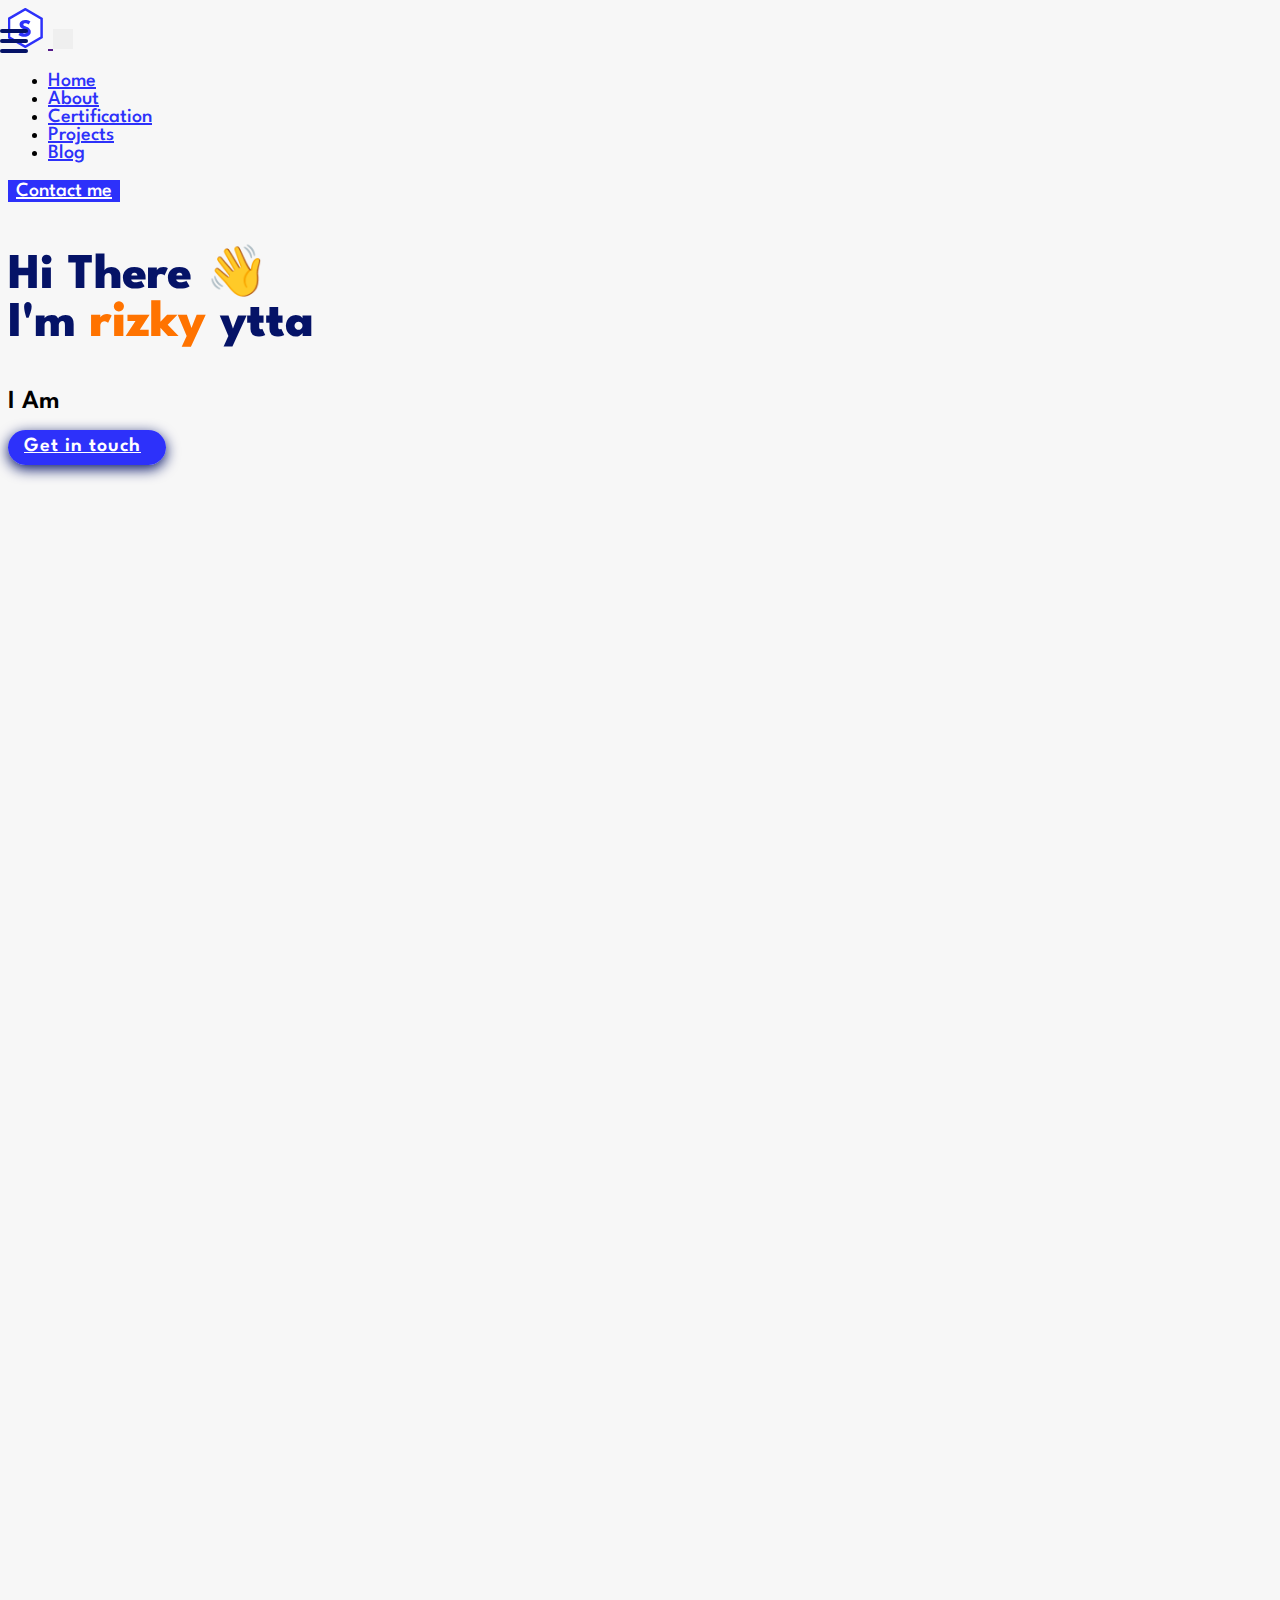
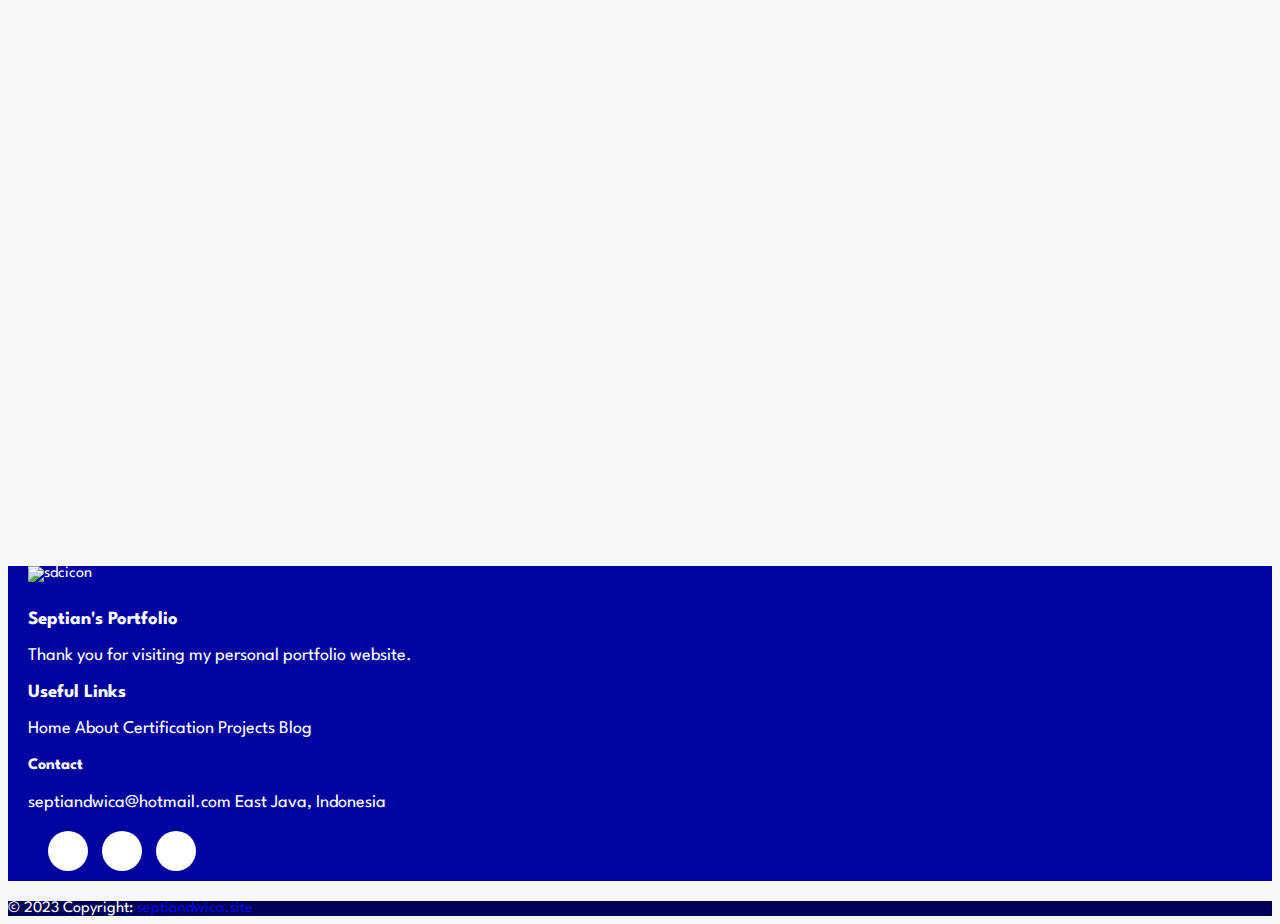
==== commit 7e614338: "Cm.html" ====
--- a/index.html
+++ b/index.html
@@ -23,7 +23,7 @@
             referrerpolicy="no-referrer"/>
         <link rel="stylesheet" href="https://unpkg.com/aos@next/dist/aos.css"/>
         <link id="favicon" rel="shortcut icon" href="./assets/img/sdcicon.svg"/>
-        <title>Portofolio Rizky</title>
+        <title>Portofolio</title>
     </head>
     <body class="click-trigger">
         <nav
@@ -97,8 +97,8 @@
                     <h2>
                         Hi There 👋<br/>
                         I'm
-                        <span>Rizky</span>
-                        Cukup Tau
+                        <span>rizky</span>
+                        ytta
                     </h2>
                     <p>I Am
                         <span class="typing-text"></span></p>
